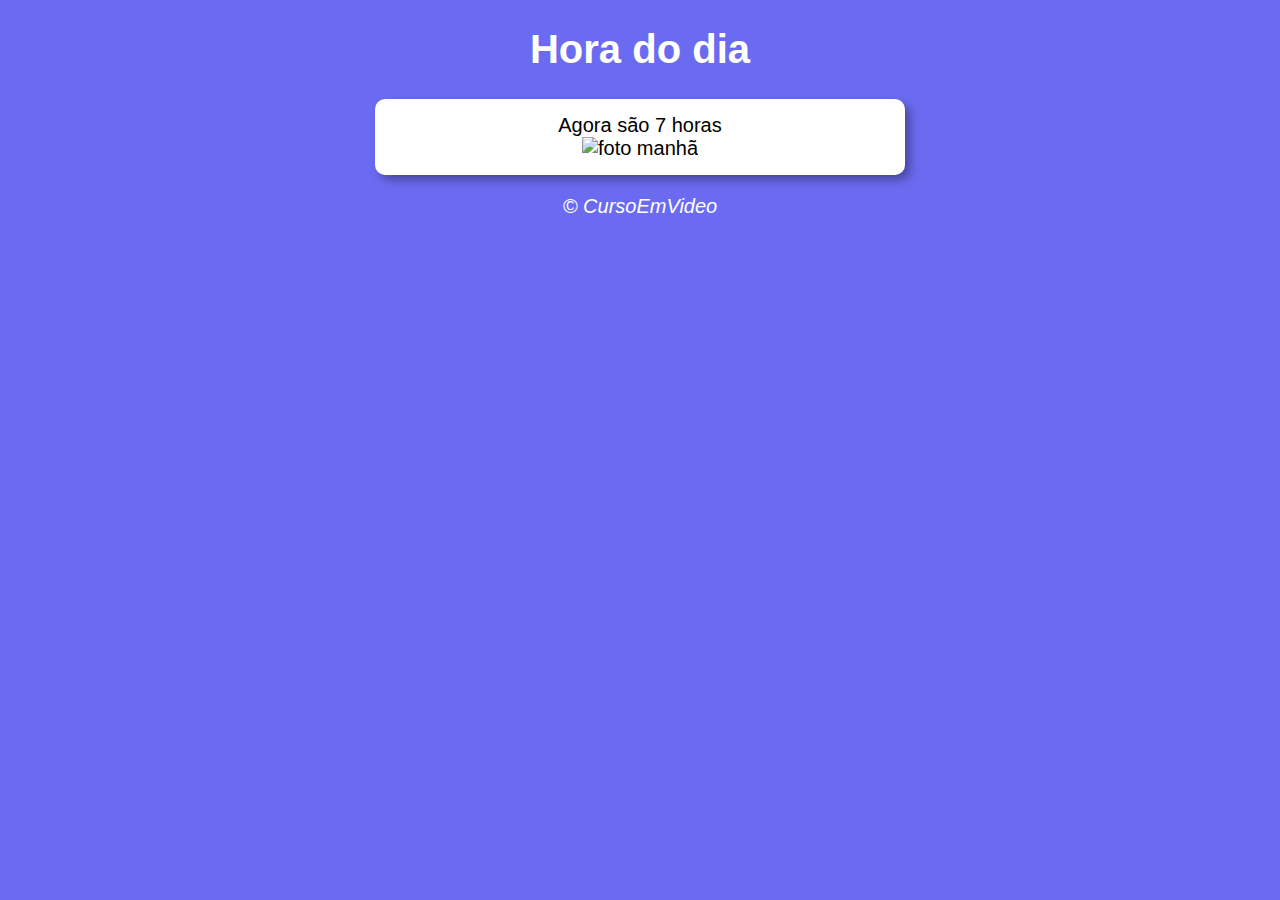
==== exercicios/ex09/index.html @ 8781facd "estudando js" ====
<!DOCTYPE html>
<html lang="pt-br">
<head>
  <meta charset="UTF-8">
  <meta http-equiv="X-UA-Compatible" content="IE=edge">
  <meta name="viewport" content="width=device-width, initial-scale=1.0">
  <title>Document</title>
  <link rel="stylesheet" href="style.css">
</head>
<body onload="carregar()">
  <header>
      <h1>Hora do dia</h1>
  </header>
  <section>
    <div id="msg">
      Aqui vai uma mensagem...
    </div>
      
    <div id="foto">
      <img id="imagem" src="" alt="foto manhã">
    </div>
  </section>
  <footer>
     <p>&copy; CursoEmVideo</p> 
  </footer>

  <script src="script.js"></script>
</body>
</html>
---- exercicios/ex09/style.css ----
@charset "UTF-8";

body{
  background-color: rgb(107, 107, 241);
  font: normal 15pt Arial;
  text-align: center;
}
header{
  color: white;
}
section{
  background-color: white;
  padding: 15px;
  width: 500px;
  margin: auto;
  border-radius: 10px;
  box-shadow: 5px 5px 10px rgba(0, 0, 0, 0.338);
}
footer{
  color: white;
  text-align: center;
  font-style: italic;
}
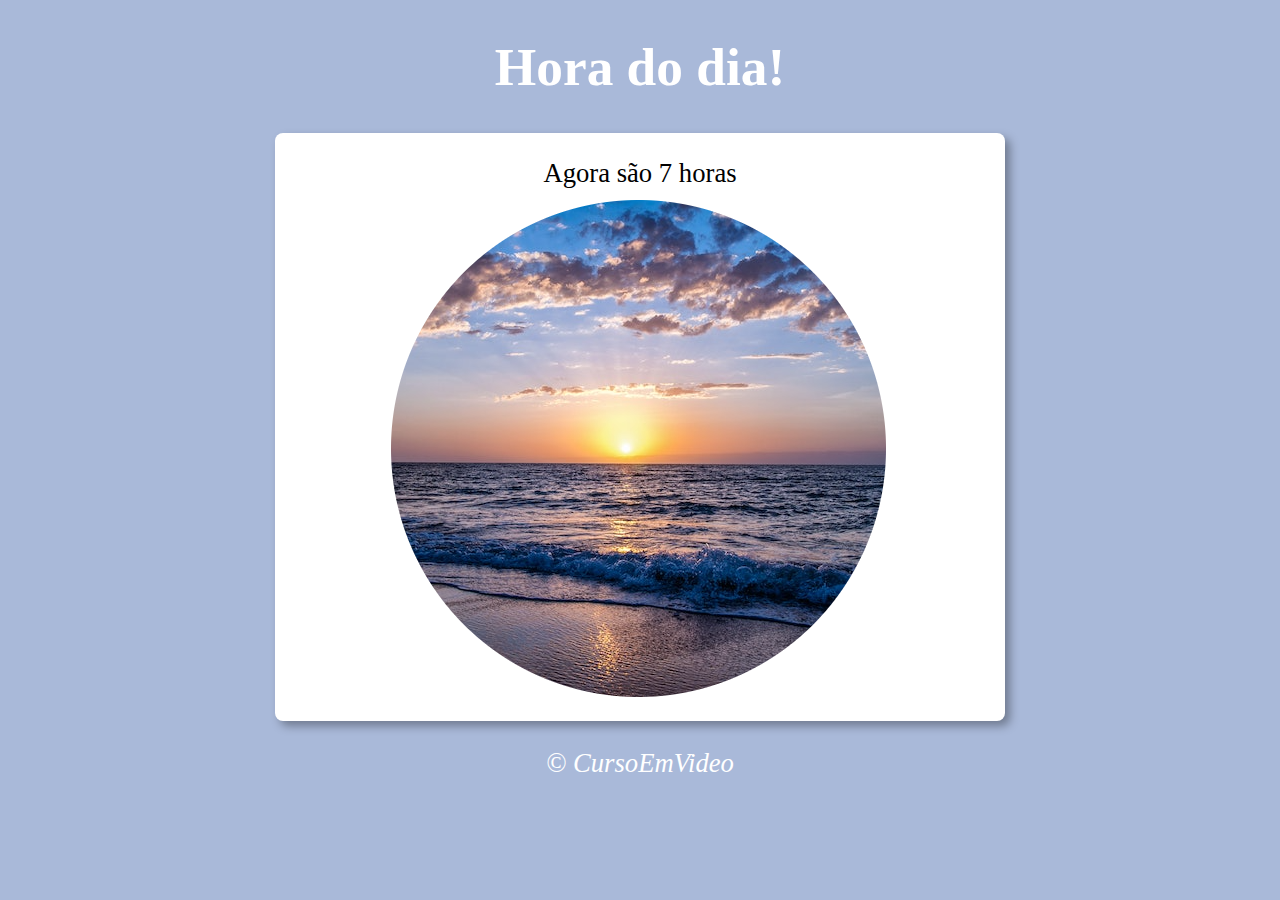
==== commit 068fb6b6: "exercício 'hora do dia!'" ====
--- a/exercicios/ex09/index.html
+++ b/exercicios/ex09/index.html
@@ -9,7 +9,7 @@
 </head>
 <body onload="carregar()">
   <header>
-      <h1>Hora do dia</h1>
+      <h1>Hora do dia!</h1>
   </header>
   <section>
     <div id="msg">
@@ -17,7 +17,7 @@
     </div>
       
     <div id="foto">
-      <img id="imagem" src="" alt="foto manhã">
+      <img id="imagem" src="img/noite.png" alt="foto manhã">
     </div>
   </section>
   <footer>
--- a/exercicios/ex09/style.css
+++ b/exercicios/ex09/style.css
@@ -2,7 +2,7 @@
 
 body{
   background-color: rgb(107, 107, 241);
-  font: normal 15pt Arial;
+  font: normal 20pt Verdana;
   text-align: center;
 }
 header{
@@ -11,11 +11,15 @@
 section{
   background-color: white;
   padding: 15px;
-  width: 500px;
+  width: 700px ;
   margin: auto;
-  border-radius: 10px;
+  border-radius: 8px;
   box-shadow: 5px 5px 10px rgba(0, 0, 0, 0.338);
 }
+div#msg{
+  padding: 10px;
+}
+
 footer{
   color: white;
   text-align: center;
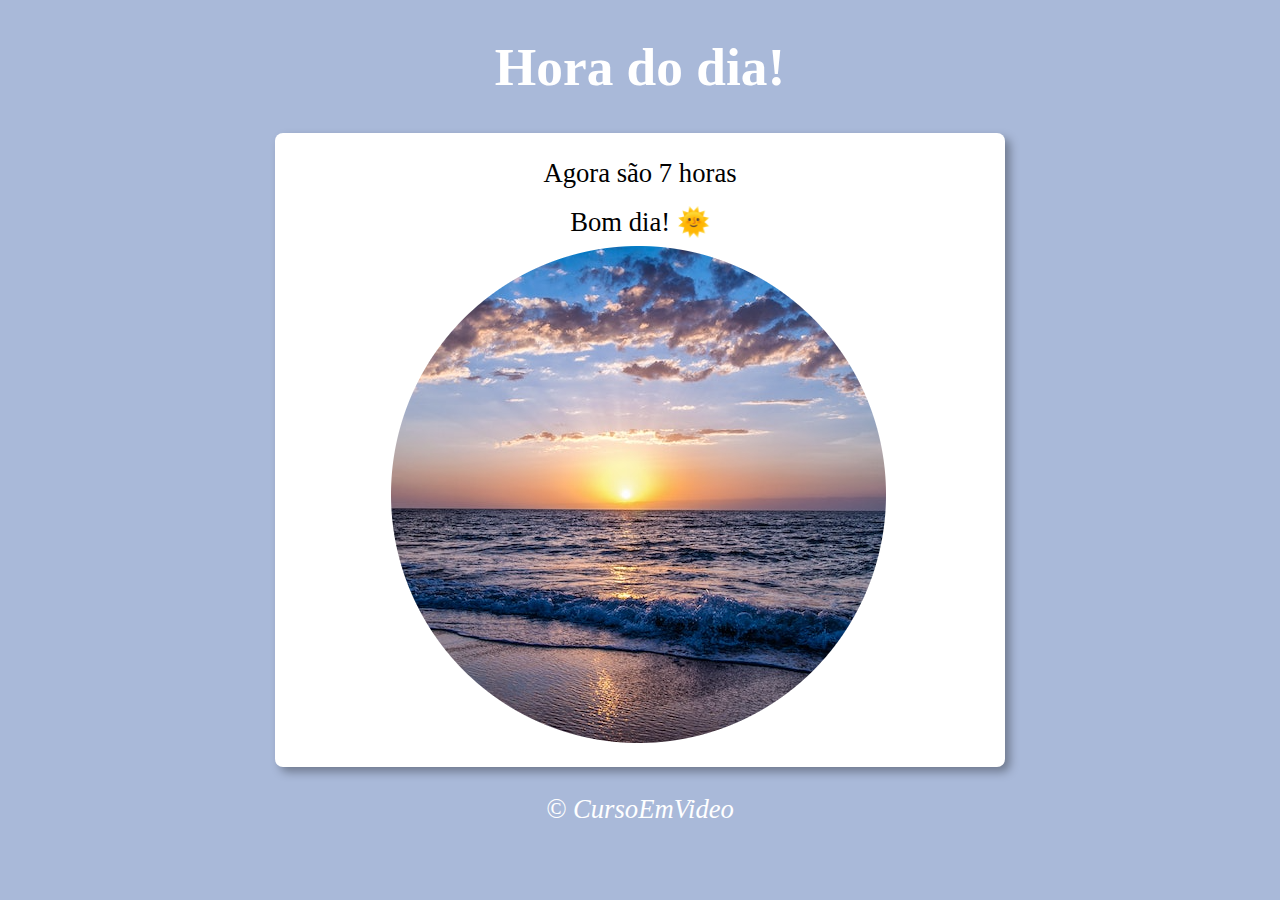
==== commit 81c97f8d: "finalizando o exercício 'hora do dia'" ====
--- a/exercicios/ex09/index.html
+++ b/exercicios/ex09/index.html
@@ -15,6 +15,8 @@
     <div id="msg">
       Aqui vai uma mensagem...
     </div>
+    <div id="txt">
+    </div>
       
     <div id="foto">
       <img id="imagem" src="img/noite.png" alt="foto manhã">
--- a/exercicios/ex09/style.css
+++ b/exercicios/ex09/style.css
@@ -19,6 +19,9 @@
 div#msg{
   padding: 10px;
 }
+div#txt{
+  padding: 7px;
+}
 
 footer{
   color: white;
